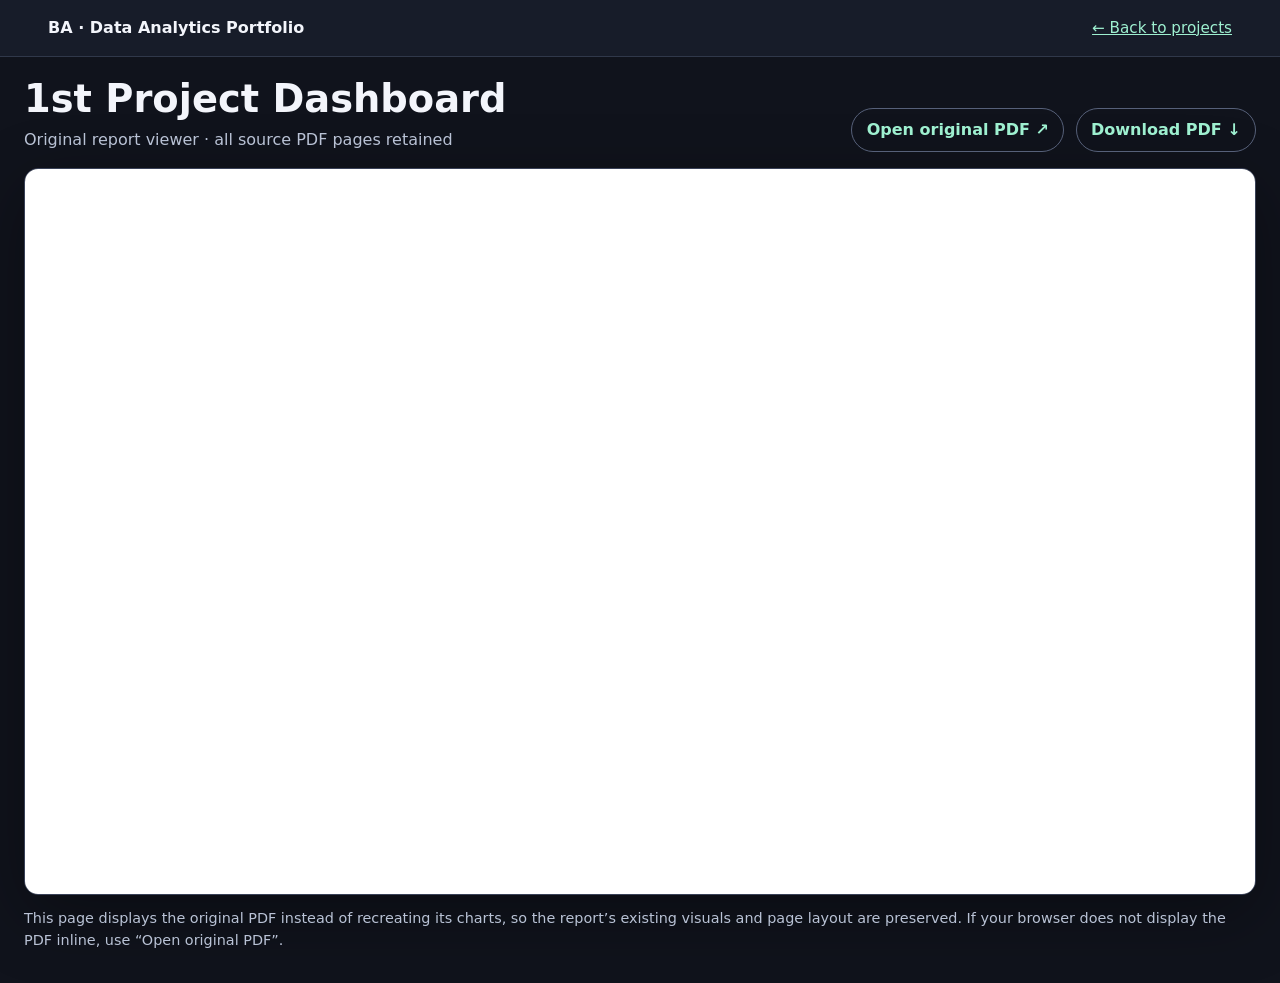
==== first-project-dashboard.html @ 5e001867 "Add full-view HTML page for 1st Project Dashboard" ====
<!doctype html>
<html lang="en">
<head>
<meta charset="utf-8">
<meta name="viewport" content="width=device-width,initial-scale=1">
<meta name="description" content="Original dashboard displayed in full, preserving all pages and charts from the PDF.">
<title>1st Project Dashboard | Badmus Abdulhameed Olamikun</title>
<style>
:root{color-scheme:dark;--bg:#10131c;--panel:#1a2030;--text:#f3f5fb;--muted:#b9c2d5;--accent:#9ef0d0}
*{box-sizing:border-box}body{margin:0;background:var(--bg);color:var(--text);font:16px/1.5 system-ui,-apple-system,Segoe UI,Roboto,sans-serif}
header{display:flex;align-items:center;justify-content:space-between;gap:1rem;padding:1rem clamp(1rem,4vw,3rem);background:#171c29;border-bottom:1px solid #30384a}
a{color:var(--accent)}.brand{color:var(--text);font-weight:750;text-decoration:none}.back{font-size:.95rem}
main{padding:1.25rem clamp(.5rem,2vw,1.5rem) 2rem}.intro{display:flex;justify-content:space-between;align-items:end;gap:1rem;flex-wrap:wrap;max-width:1600px;margin:0 auto 1rem}
h1{font-size:clamp(1.5rem,3vw,2.4rem);line-height:1.15;margin:0 0 .4rem}.intro p{margin:0;color:var(--muted)}.actions{display:flex;gap:.7rem;flex-wrap:wrap}
.actions a{display:inline-block;border:1px solid #566079;border-radius:999px;padding:.55rem .9rem;text-decoration:none;font-weight:650}
.viewer{max-width:1600px;margin:auto;border:1px solid #394157;border-radius:14px;overflow:hidden;background:#252b38;box-shadow:0 20px 70px #0005}
iframe{display:block;width:100%;height:calc(100vh - 175px);min-height:620px;border:0;background:white}
.note{max-width:1600px;margin:.85rem auto 0;color:var(--muted);font-size:.9rem}
@media(max-width:650px){header{align-items:flex-start;flex-direction:column}.intro{align-items:flex-start}iframe{height:78vh;min-height:520px}}
</style>
</head>
<body>
<header><a class="brand" href="index.html">BA · Data Analytics Portfolio</a><a class="back" href="index.html#work">← Back to projects</a></header>
<main>
<section class="intro"><div><h1>1st Project Dashboard</h1><p>Original report viewer · all source PDF pages retained</p></div><div class="actions"><a href="1st%20project%20dashboard.pdf" target="_blank" rel="noopener">Open original PDF ↗</a><a href="1st%20project%20dashboard.pdf" download>Download PDF ↓</a></div></section>
<div class="viewer"><iframe src="1st%20project%20dashboard.pdf#view=FitH" title="1st Project Dashboard — original PDF dashboard" loading="eager"></iframe></div>
<p class="note">This page displays the original PDF instead of recreating its charts, so the report’s existing visuals and page layout are preserved. If your browser does not display the PDF inline, use “Open original PDF”.</p>
</main>
</body>
</html>
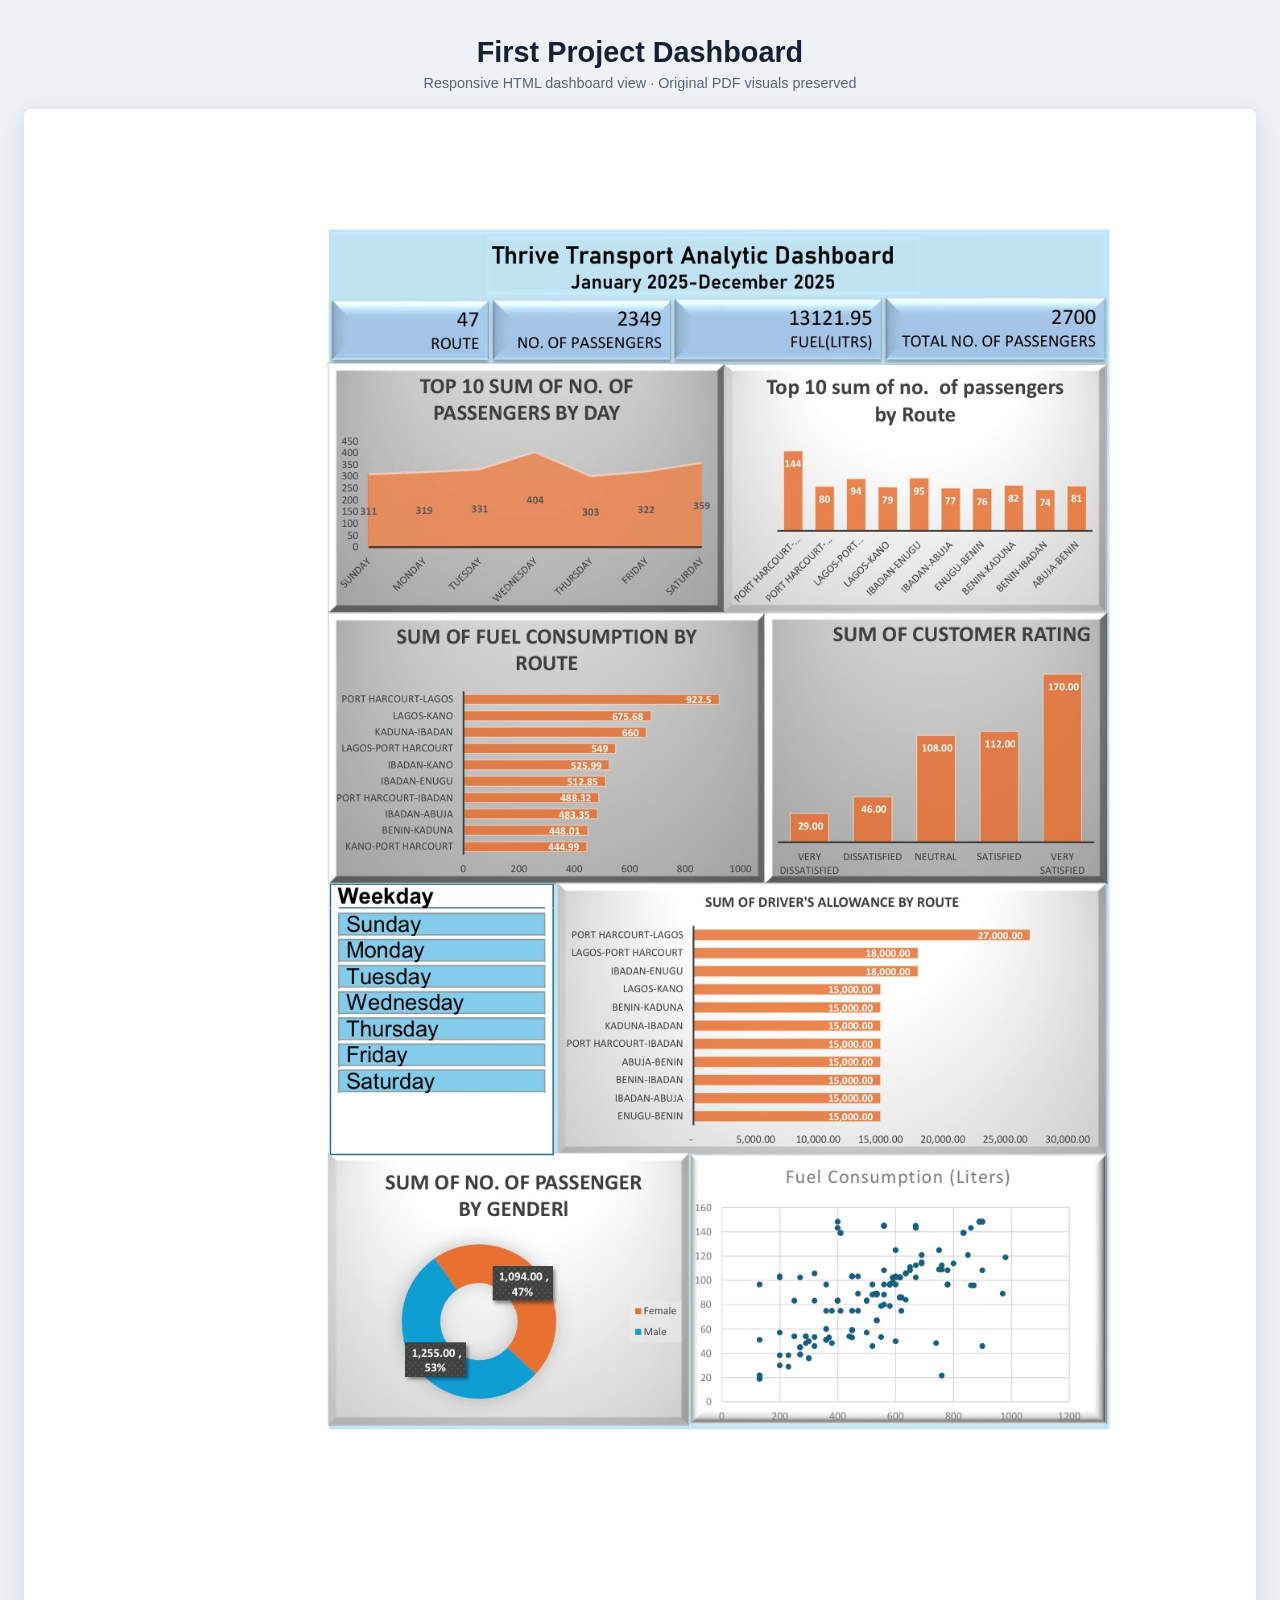
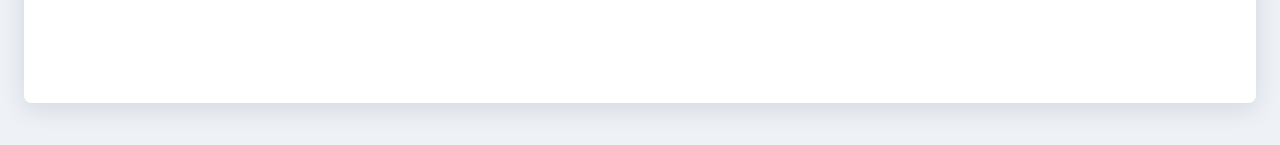
==== commit 591f873a: "Add files via upload update existing" ====
--- a/first-project-dashboard.html
+++ b/first-project-dashboard.html
@@ -2,29 +2,20 @@
 <html lang="en">
 <head>
 <meta charset="utf-8">
-<meta name="viewport" content="width=device-width,initial-scale=1">
-<meta name="description" content="Original dashboard displayed in full, preserving all pages and charts from the PDF.">
-<title>1st Project Dashboard | Badmus Abdulhameed Olamikun</title>
+<meta name="viewport" content="width=device-width, initial-scale=1">
+<meta name="description" content="First Project Dashboard dashboard">
+<title>First Project Dashboard</title>
 <style>
-:root{color-scheme:dark;--bg:#10131c;--panel:#1a2030;--text:#f3f5fb;--muted:#b9c2d5;--accent:#9ef0d0}
-*{box-sizing:border-box}body{margin:0;background:var(--bg);color:var(--text);font:16px/1.5 system-ui,-apple-system,Segoe UI,Roboto,sans-serif}
-header{display:flex;align-items:center;justify-content:space-between;gap:1rem;padding:1rem clamp(1rem,4vw,3rem);background:#171c29;border-bottom:1px solid #30384a}
-a{color:var(--accent)}.brand{color:var(--text);font-weight:750;text-decoration:none}.back{font-size:.95rem}
-main{padding:1.25rem clamp(.5rem,2vw,1.5rem) 2rem}.intro{display:flex;justify-content:space-between;align-items:end;gap:1rem;flex-wrap:wrap;max-width:1600px;margin:0 auto 1rem}
-h1{font-size:clamp(1.5rem,3vw,2.4rem);line-height:1.15;margin:0 0 .4rem}.intro p{margin:0;color:var(--muted)}.actions{display:flex;gap:.7rem;flex-wrap:wrap}
-.actions a{display:inline-block;border:1px solid #566079;border-radius:999px;padding:.55rem .9rem;text-decoration:none;font-weight:650}
-.viewer{max-width:1600px;margin:auto;border:1px solid #394157;border-radius:14px;overflow:hidden;background:#252b38;box-shadow:0 20px 70px #0005}
-iframe{display:block;width:100%;height:calc(100vh - 175px);min-height:620px;border:0;background:white}
-.note{max-width:1600px;margin:.85rem auto 0;color:var(--muted);font-size:.9rem}
-@media(max-width:650px){header{align-items:flex-start;flex-direction:column}.intro{align-items:flex-start}iframe{height:78vh;min-height:520px}}
+*{box-sizing:border-box}
+html,body{margin:0;padding:0;background:#eef2f7;color:#172033;font-family:Arial,Helvetica,sans-serif}
+main{width:100%;max-width:1600px;margin:0 auto;padding:clamp(8px,2vw,24px)}
+header{padding:12px 4px 18px;text-align:center}
+h1{font-size:clamp(1.15rem,2.5vw,1.8rem);margin:0 0 6px}
+p{font-size:.9rem;color:#5a6577;margin:0}
+.page{margin:0 auto 18px;background:white;box-shadow:0 6px 24px rgba(20,32,50,.12);overflow:hidden;border-radius:8px}
+img{display:block;width:100%;height:auto}
+@media print{html,body{background:white}main{max-width:none;padding:0}header{display:none}.page{box-shadow:none;border-radius:0;margin:0;break-after:page}}
 </style>
 </head>
-<body>
-<header><a class="brand" href="index.html">BA · Data Analytics Portfolio</a><a class="back" href="index.html#work">← Back to projects</a></header>
-<main>
-<section class="intro"><div><h1>1st Project Dashboard</h1><p>Original report viewer · all source PDF pages retained</p></div><div class="actions"><a href="1st%20project%20dashboard.pdf" target="_blank" rel="noopener">Open original PDF ↗</a><a href="1st%20project%20dashboard.pdf" download>Download PDF ↓</a></div></section>
-<div class="viewer"><iframe src="1st%20project%20dashboard.pdf#view=FitH" title="1st Project Dashboard — original PDF dashboard" loading="eager"></iframe></div>
-<p class="note">This page displays the original PDF instead of recreating its charts, so the report’s existing visuals and page layout are preserved. If your browser does not display the PDF inline, use “Open original PDF”.</p>
-</main>
-</body>
+<body><main><header><h1>First Project Dashboard</h1><p>Responsive HTML dashboard view · Original PDF visuals preserved</p></header><section class="page"><img src="[data-uri]